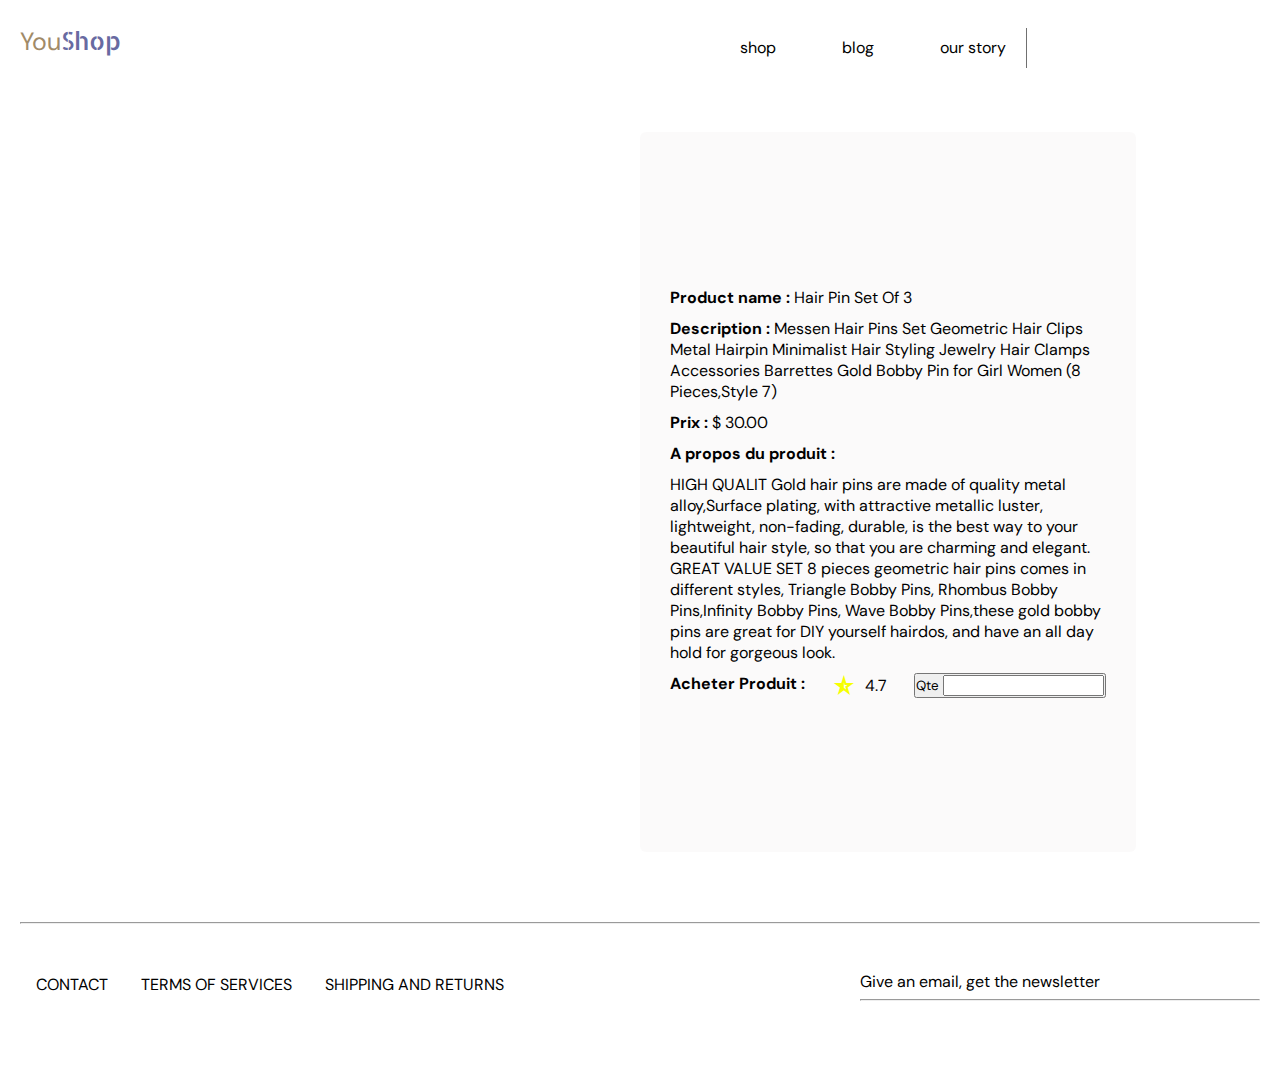
==== detailProduit.html @ 35439ead "pushing the pages -panier-payement-livraison-detail-" ====
<!DOCTYPE html>
<html lang="en">
<head>
    <meta charset="UTF-8">
    <meta name="viewport" content="width=device-width, initial-scale=1.0">
    <link rel="stylesheet" href="detailProduitStyle.css">
    <link rel="preconnect" href="https://fonts.googleapis.com">
    <link rel="preconnect" href="https://fonts.gstatic.com" crossorigin>
    <link href="https://fonts.googleapis.com/css2?family=Allerta+Stencil&display=swap" rel="stylesheet">
    <link rel="preconnect" href="https://fonts.googleapis.com">
<link rel="preconnect" href="https://fonts.gstatic.com" crossorigin>
<link rel="stylesheet" href="https://fonts.googleapis.com/css2?family=Material+Symbols+Outlined:opsz,wght,FILL,GRAD@24,400,0,0" />
<link href="https://fonts.googleapis.com/css2?family=Allerta+Stencil&family=DM+Sans:ital,opsz,wght@0,9..40,100;0,9..40,200;0,9..40,300;0,9..40,400;0,9..40,500;0,9..40,600;0,9..40,700;0,9..40,800;0,9..40,900;0,9..40,1000;1,9..40,100;1,9..40,200;1,9..40,300;1,9..40,400;1,9..40,500;1,9..40,600;1,9..40,700;1,9..40,800;1,9..40,900&display=swap" rel="stylesheet">
    
    <title>Document</title>
</head>
<body>
     <!-- le debut du header du page -->
     <header>
        <div class="logo">
            <a href="index.html"><span>You</span>Shop</a>
        </div>
        <nav>
            <ul >
                <li><a href="#">shop</a></li>
                <li><a href="#">blog</a></li>
                <li><a href="livraison.html">our story</a></li>
            </ul>
            <ul class="list_icon">
                <li><a href="#"><img src="photos/icon1.png" alt=""></a></li>
                <li><a href="panier.html"><img src="photos/icon02.png" alt=""></a></li>
                <li><a href="#"><img src="photos/icon3.png" alt=""></a></li>
            </ul>
        </nav>
    </header>
    <!-- la fin du header du page -->
    <!-- le debut de section du detail des produits -->
    <section>
        <div class="imgProduit">
            <img src="photos/img01.jpg " alt="">
        </div>
        <div class="infoProduit">
             <p><b>Product name :</b> Hair Pin Set Of 3</p>
             <p><b>Description :</b> Messen Hair Pins Set Geometric Hair Clips Metal        Hairpin Minimalist Hair Styling Jewelry Hair Clamps Accessories Barrettes Gold Bobby Pin for Girl Women (8 Pieces,Style 7)</p>
             <p><b>Prix :</b> $ 30.00</p>
             <p><b>A propos du produit :</b></p>
             <ul class="listInfo">
                <li>HIGH QUALIT Gold hair pins are made of quality metal alloy,Surface plating, with attractive metallic luster, lightweight, non-fading, durable, is the best way to your beautiful hair style, so that you are charming and elegant.</li>
                <li>GREAT VALUE SET 8 pieces geometric hair pins comes in different styles, Triangle Bobby Pins, Rhombus Bobby Pins,Infinity Bobby Pins, Wave Bobby Pins,these gold bobby pins are great for DIY yourself hairdos, and have an all day hold for gorgeous look.</li>
             </ul>
             <div class="buttons">
                <b><a href="#">Acheter Produit :</a></b>
                <div class="vote"><span class="material-symbols-outlined">star_rate_half </span><span> 4.7</span></div>
                <button>Qte  <input type="number"></button>
             </div>
        </div>
    </section>
     <!-- le debut du footer -->
     <hr>
     <footer>
         <ul>
             <li><a href="#">CONTACT</a></li>
             <li><a href="#">TERMS OF SERVICES</a></li>
             <li><a href="#">SHIPPING AND RETURNS</a></li>
         </ul>
         <div class="sicial_media">
             <div>
                 <a href="#">Give an email, get the newsletter</a>
                 <a href="#"><img src="photos/flechpng.png" alt=""></a>
             </div>
             <hr>
             <ul>
                 <li><a href="#"><img src="photos/linkedin.png" alt=""></a></li>
                 <li><a href="#"><img src="photos/facebook.png" alt=""></a></li>
                 <li><a href="#"><img src="photos/instagram.png" alt=""></a></li>
                 <li><a href="#"><img src="photos/twitter.png" alt=""></a></li>
             </ul>
         </div>
     </footer>
     <!-- la fin du footer -->
 
</body>
</html>
---- detailProduitStyle.css ----
*{
    margin: 0;
    padding: 0;
    box-sizing: border-box;
    font-family: 'DM Sans', sans-serif;
    text-decoration: none;
    list-style: none;
    color: black;
}
/* centraliser verticalement le contenu du body */
body{
    padding: 20px; 
}

/*  styler le head (debut)*/
header{
    width: 1200px;
    height: 42px;
    display: flex;
    justify-content: space-between;
    align-items: center;
    
}
.logo a{
    color: #686AA1;
    font-family:'Allerta Stencil', sans-serif;
    font-size: 25px;
}
.logo span{
    color: #A18A68;
}
nav{
    width: 500px;
    height: 27px;
    display: flex;
    
    justify-content: space-between;
   
}
nav ul{
    width: 318px;
    height: 7px;
    display: flex;
    padding: 20px;
    justify-content: space-between;
    align-items: center;
}
nav .list_icon{
    width: 200px;
    padding-top: 25px;
}
nav .list_icon img{
    width: 18px;
}

nav ul:first-child{
    border-right: 1px solid #707070;
}
/*  styler le head (fin) */
/* styler la section du detail des produits (debut)*/
section{
    width : 80%;
    height: 80vh;
    margin: 70px auto;
    display: flex;
    justify-content: space-between;
}
section .imgProduit, section .infoProduit{
    height: 100%;
    width: 50%;
    border-radius: 6px;
}
section img{
    height: 100%;
}
section .infoProduit{
    padding: 30px;
    display: flex;
    flex-direction: column;
    justify-content: center;
    align-items: flex-start;
    gap: 10px;
    background-color:rgba(235, 230, 230, 0.2);
}
.listInfo{
    list-style: circle;
}
section .infoProduit .buttons{
    width: 100%;
    display: flex;
    justify-content: space-between;
}
.vote{
    display: flex;
    align-items: center;
    gap: 0.6rem;
}


.material-symbols-outlined {
  color: rgb(246, 255, 0);
}

/* styler la section du detail des produits (fin)*/
/* footer style (debut) */
footer{
    width: 100%;
    height: 60px;
    margin: 40px 0px;
    display: flex;
    justify-content: space-between;
}
footer ul{
    width: 500px;
    margin: 10px 0px;
    display: flex;
    justify-content: space-around;

}
.sicial_media div{
    margin: 7px 0px;
    display: flex;
    justify-content: space-between;
}
.sicial_media{
    width: 400px;
    position: relative;
}
.sicial_media ul{
    width: 200px;
    position: absolute;
    right: 0px;
}
/* footer style (fin) */
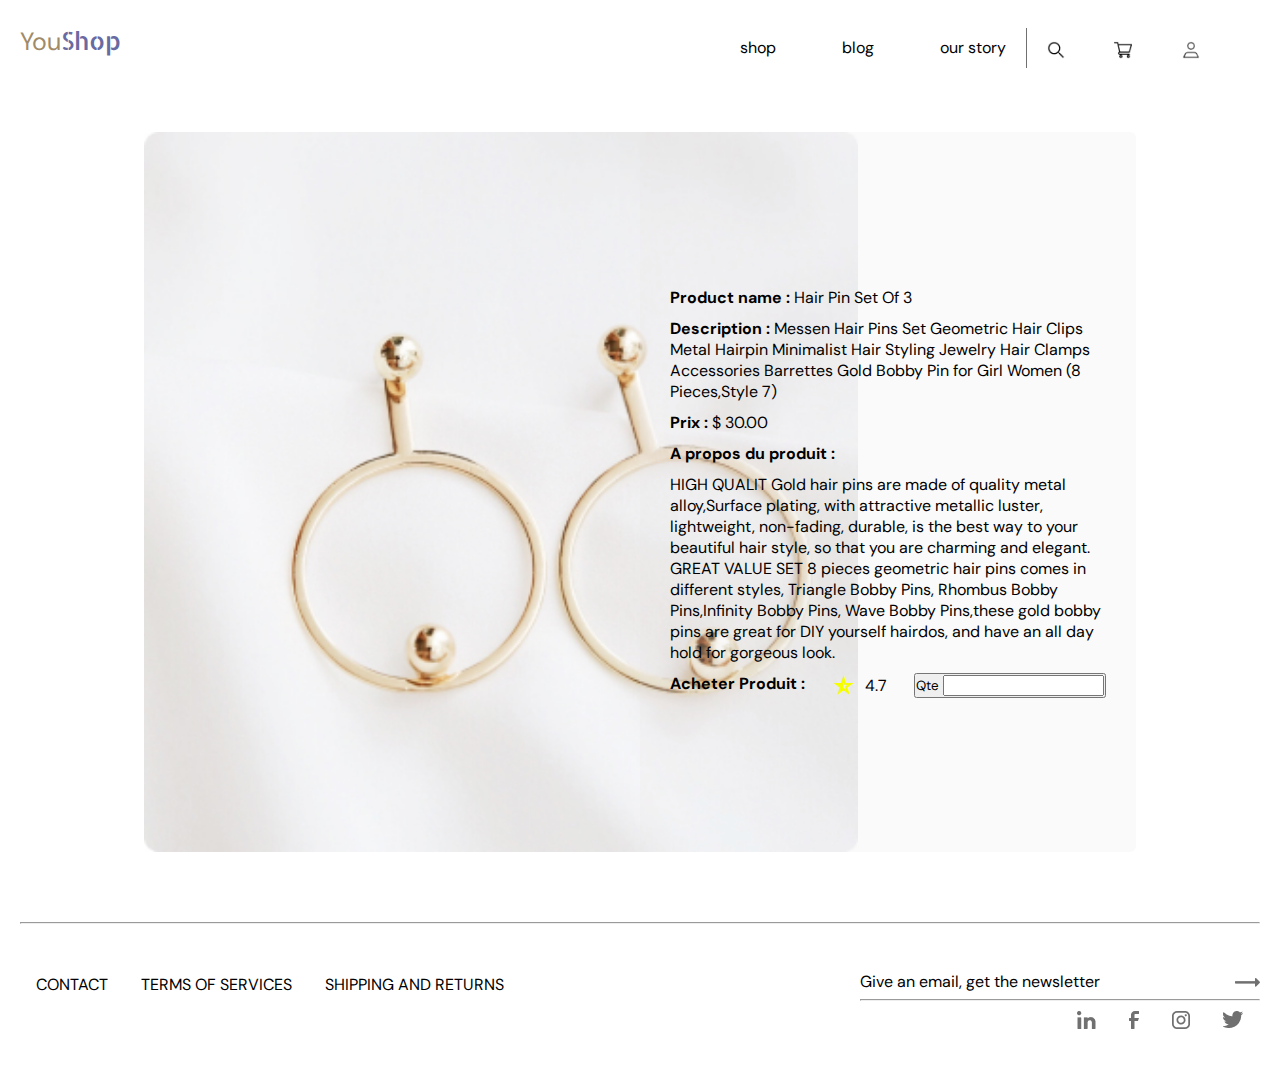
==== commit 5f06e719: "add responsive code and photos" ====
--- a/detailProduit.html
+++ b/detailProduit.html
@@ -12,27 +12,34 @@
 <link rel="stylesheet" href="https://fonts.googleapis.com/css2?family=Material+Symbols+Outlined:opsz,wght,FILL,GRAD@24,400,0,0" />
 <link href="https://fonts.googleapis.com/css2?family=Allerta+Stencil&family=DM+Sans:ital,opsz,wght@0,9..40,100;0,9..40,200;0,9..40,300;0,9..40,400;0,9..40,500;0,9..40,600;0,9..40,700;0,9..40,800;0,9..40,900;0,9..40,1000;1,9..40,100;1,9..40,200;1,9..40,300;1,9..40,400;1,9..40,500;1,9..40,600;1,9..40,700;1,9..40,800;1,9..40,900&display=swap" rel="stylesheet">
     
-    <title>Document</title>
+<title>Document</title>
+<link rel="stylesheet" href="https://fonts.googleapis.com/css2?family=Material+Symbols+Outlined:opsz,wght,FILL,GRAD@24,400,0,0" />
 </head>
 <body>
-     <!-- le debut du header du page -->
-     <header>
-        <div class="logo">
-            <a href="index.html"><span>You</span>Shop</a>
-        </div>
-        <nav>
-            <ul >
-                <li><a href="#">shop</a></li>
-                <li><a href="#">blog</a></li>
-                <li><a href="livraison.html">our story</a></li>
-            </ul>
-            <ul class="list_icon">
-                <li><a href="#"><img src="photos/icon1.png" alt=""></a></li>
-                <li><a href="panier.html"><img src="photos/icon02.png" alt=""></a></li>
-                <li><a href="#"><img src="photos/icon3.png" alt=""></a></li>
-            </ul>
-        </nav>
-    </header>
+ <!-- le debut du header du page -->
+ <header>
+    <div class="logo">
+        <a href="index.html"><span>You</span>Shop</a>
+    </div>
+    <nav>
+        <ul >
+            <li><a href="#">shop</a></li>
+            <li><a href="#">blog</a></li>
+            <li><a href="livraison.html">our story</a></li>
+        </ul>
+        <ul class="list_icon">
+            <li><a href="#"><img src="photos/icon1.png" alt=""></a></li>
+            <li><a href="panier.html"><img src="photos/icon02.png" alt=""></a></li>
+            <li><a href="#"><img src="photos/icon3.png" alt=""></a></li>
+        </ul>
+       
+    </nav>
+    <ul class="menu">
+        <li><button><span class="material-symbols-outlined">
+            menu
+            </span></button></li>
+    </ul>
+</header>
     <!-- la fin du header du page -->
     <!-- le debut de section du detail des produits -->
     <section>
@@ -58,7 +65,7 @@
      <!-- le debut du footer -->
      <hr>
      <footer>
-         <ul>
+         <ul class="links">
              <li><a href="#">CONTACT</a></li>
              <li><a href="#">TERMS OF SERVICES</a></li>
              <li><a href="#">SHIPPING AND RETURNS</a></li>
@@ -66,7 +73,7 @@
          <div class="sicial_media">
              <div>
                  <a href="#">Give an email, get the newsletter</a>
-                 <a href="#"><img src="photos/flechpng.png" alt=""></a>
+                 <a class="flech" href="#"><img src="photos/flechpng.png" alt=""></a>
              </div>
              <hr>
              <ul>
@@ -79,5 +86,7 @@
      </footer>
      <!-- la fin du footer -->
  
+     
+ 
 </body>
 </html>--- a/detailProduitStyle.css
+++ b/detailProduitStyle.css
@@ -56,6 +56,16 @@
 nav ul:first-child{
     border-right: 1px solid #707070;
 }
+nav button span{
+  
+    color:rgb(248, 246, 246);
+    background: #ad1680;
+    outline-color:none;
+    border-color: none;
+}
+.menu{
+    display: none;
+}
 /*  styler le head (fin) */
 /* styler la section du detail des produits (debut)*/
 section{
@@ -131,4 +141,95 @@
     position: absolute;
     right: 0px;
 }
-/* footer style (fin) */+/* footer style (fin) */
+
+/* start responsive code */
+@media screen and (max-width: 1250px){
+    nav{
+        display: none;
+    }
+    .menu{
+        position:absolute;
+        top: 2rem ;
+        right: 3rem;
+    display: inline-block;
+}
+    section{
+        width : 95%;
+        margin: 70px auto;
+        height: fit-content;
+        align-items: center;
+        gap: 1.5rem;
+        flex-direction: column;
+        background-color: #ccc;
+        padding: 1rem;
+    }
+    section .imgProduit, section .infoProduit{
+        height: fit-content;
+        width: 90%;
+        border-radius: 6px;
+        text-align: center;
+    }
+    .imgProduit img{
+        border-radius: 1rem;
+        border: solid 2px #8e4575;
+        box-shadow: 2px 2px 20px 5px #1d1d1d;
+    }
+  
+    /* footer style (debut) */
+footer{
+    width: 98%;
+    margin:2rem auto;
+    height: fit-content;
+    display: flex;
+    justify-content: space-between;
+}
+footer .links{
+    width: 45%;
+    margin: 10px 0px;
+    display: flex;
+    flex-direction: column;
+    gap: 1rem;
+    justify-content: space-around;
+
+}
+.sicial_media div{
+    margin: 7px 0px;
+    display: flex;
+    justify-content: space-between;
+}
+.sicial_media{
+    width: 30%;
+    position: relative;
+}
+.sicial_media ul{
+    width: 100%;
+    position: absolute;
+    right: 0px;
+}
+/* footer style (fin) */
+}
+@media screen and (max-width: 760px){
+    *{
+    text-align: center;
+   }
+    footer{
+       flex-direction: column;
+       align-items: center;
+       gap: 1rem;
+    }
+    footer ul{
+        width: 70%;
+        text-align: center;
+    }
+    .flech{
+        display: none;
+    }
+    .buttons{
+        flex-direction: column;
+        align-items: center;
+        gap: .5rem;
+    }
+}
+
+/* end responsive code */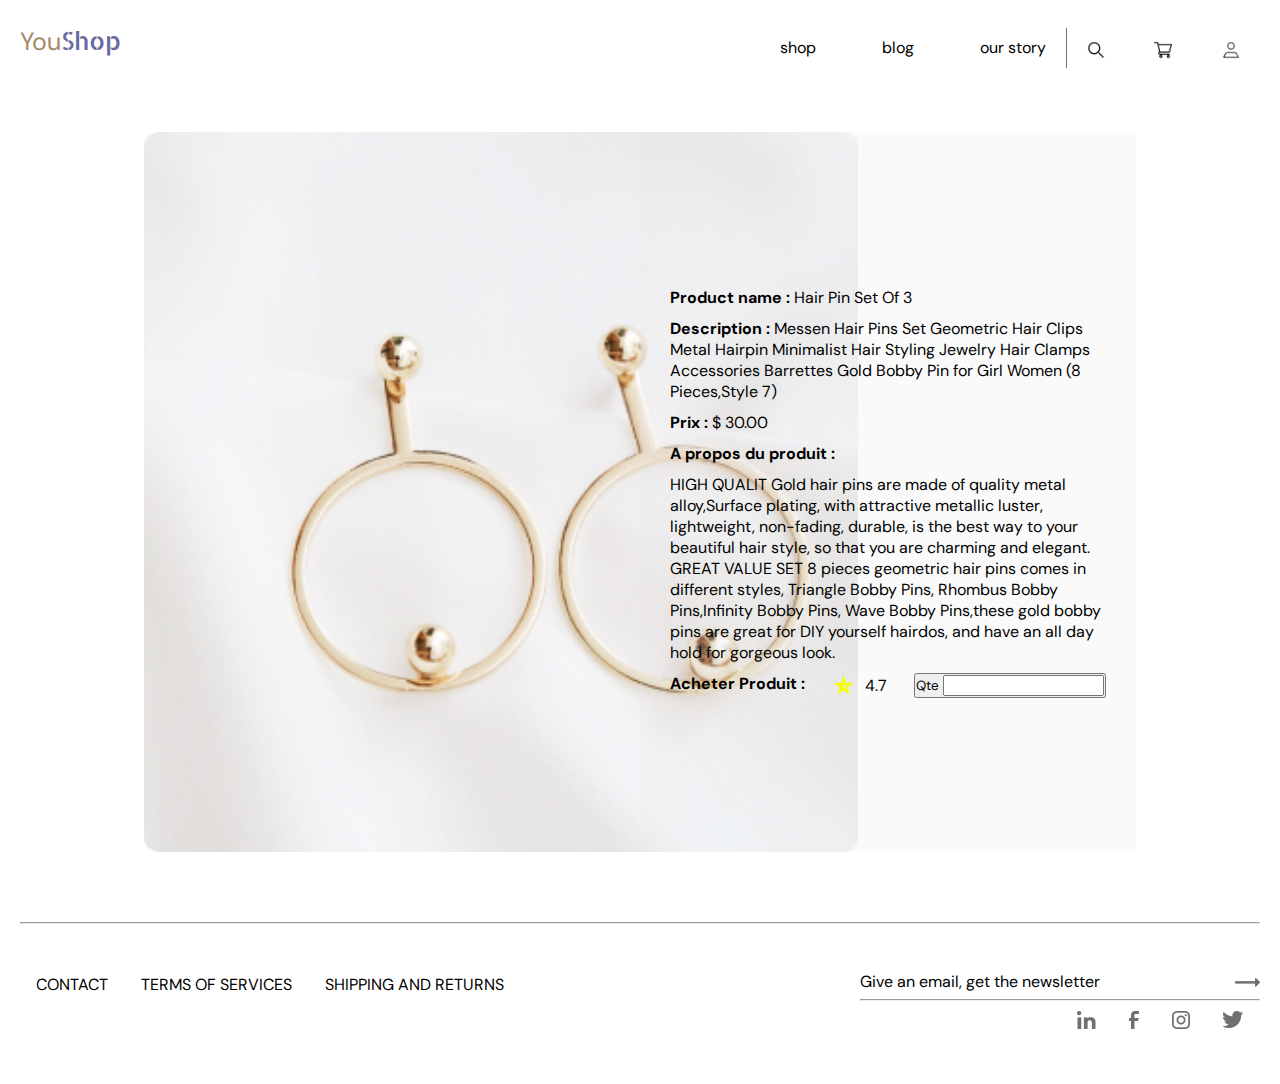
==== commit c407e250: "les evenement par javascript" ====
--- a/detailProduit.html
+++ b/detailProduit.html
@@ -24,7 +24,7 @@
     <nav>
         <ul >
             <li><a href="#">shop</a></li>
-            <li><a href="#">blog</a></li>
+            <li><a href="detailProduit.html">blog</a></li>
             <li><a href="livraison.html">our story</a></li>
         </ul>
         <ul class="list_icon">
@@ -32,19 +32,20 @@
             <li><a href="panier.html"><img src="photos/icon02.png" alt=""></a></li>
             <li><a href="#"><img src="photos/icon3.png" alt=""></a></li>
         </ul>
-       
-    </nav>
-    <ul class="menu">
-        <li><button><span class="material-symbols-outlined">
-            menu
-            </span></button></li>
-    </ul>
+        
+    </nav><ul  class="menu">
+            <li><button><span class="material-symbols-outlined">
+                menu
+                </span></button></li>
+        </ul>
 </header>
     <!-- la fin du header du page -->
     <!-- le debut de section du detail des produits -->
     <section>
         <div class="imgProduit">
             <img src="photos/img01.jpg " alt="">
+            <img class="img-res" src="photos/img01.jpg " alt="">
+            <img class="img-res" src="photos/img01.jpg " alt="">
         </div>
         <div class="infoProduit">
              <p><b>Product name :</b> Hair Pin Set Of 3</p>
@@ -87,6 +88,7 @@
      <!-- la fin du footer -->
  
      
- 
+ <script src="events.js"></script>
+ <script src="indexEvent.js"></script>
 </body>
 </html>--- a/detailProduitStyle.css
+++ b/detailProduitStyle.css
@@ -14,7 +14,7 @@
 
 /*  styler le head (debut)*/
 header{
-    width: 1200px;
+    width: 100%;
     height: 42px;
     display: flex;
     justify-content: space-between;
@@ -55,6 +55,9 @@
 
 nav ul:first-child{
     border-right: 1px solid #707070;
+}
+.img-res{
+    display: none;
 }
 nav button span{
   
@@ -148,34 +151,52 @@
     nav{
         display: none;
     }
+    .img-res{
+        display: inline-block;
+    }
     .menu{
-        position:absolute;
-        top: 2rem ;
-        right: 3rem;
-    display: inline-block;
-}
+        display: inline-block;
+        position:relative;
+        top: 0.2rem ;
+        right: 2rem;
+    }
     section{
-        width : 95%;
+        width : 98%;
+        height: fit-content;
+        background-color: #707070;
+        padding: 1rem;
         margin: 70px auto;
-        height: fit-content;
+        display: flex;
+        flex-direction: column;
+        border-radius: 6px;
+        gap: 0.5rem;
         align-items: center;
-        gap: 1.5rem;
-        flex-direction: column;
-        background-color: #ccc;
-        padding: 1rem;
     }
     section .imgProduit, section .infoProduit{
         height: fit-content;
-        width: 90%;
+        width: 100%;
+        
         border-radius: 6px;
-        text-align: center;
-    }
-    .imgProduit img{
-        border-radius: 1rem;
-        border: solid 2px #8e4575;
-        box-shadow: 2px 2px 20px 5px #1d1d1d;
-    }
-  
+    }
+    .imgProduit {
+        display: flex;
+        justify-content: space-between; 
+    }
+    section img{
+        width: 30%;
+        border-radius: 6px;
+    }
+    section .infoProduit{
+        padding: 30px;
+        display: flex;
+        flex-direction: column;
+        justify-content: center;
+        align-items: flex-start;
+        font-weight: 200;
+        gap: 10px;
+        background-color:rgba(235, 230, 230, 0.2);
+    }
+    
     /* footer style (debut) */
 footer{
     width: 98%;
@@ -210,9 +231,67 @@
 /* footer style (fin) */
 }
 @media screen and (max-width: 760px){
-    *{
-    text-align: center;
-   }
+    .nav{
+        position: absolute;
+        top: 0;
+        left: -20000px;
+        padding: 3rem;
+        background-color: #686AA1;
+        width: 100vw;
+        height: 100vh;
+        flex-direction: column;
+        justify-content: start;
+        align-items: start;
+        font-size: large;
+       
+    }
+    .nav ul{
+        position: static;
+        height: 40%;
+        width: 100%;
+        flex-direction: column;
+        justify-content: space-around;
+        align-items: start;
+    }
+    nav .list_icon{
+        position: static;
+        width: 100%;
+        height: 40%;
+        padding-top: 5px;
+        flex-direction: column;
+        justify-content: space-around;
+        align-items: start;
+    }
+    nav ul li{
+        display: block;
+        width: 100%;
+        padding: 5px;
+        border-radius: 6px;
+    }
+    nav ul li:hover{
+        
+        background-color: #ad1680;
+    }
+    
+    nav ul:first-child{
+        border-right: 1px solid #707070;
+    } 
+    .menu{
+        display: inline-block;
+        position:relative;
+        top: 0.2rem ;
+        right: 2rem;
+    }
+    .menu:checked ~ .nav{
+        left: 0px;
+    }
+
+    section .section_img{
+        min-width: 100%;
+        position: relative;
+        right:15rem;
+        border-radius: 8px;
+    }
     footer{
        flex-direction: column;
        align-items: center;
@@ -222,14 +301,19 @@
         width: 70%;
         text-align: center;
     }
-    .flech{
-        display: none;
-    }
-    .buttons{
-        flex-direction: column;
+    .sicial_media{
+        width: 100%;
         align-items: center;
-        gap: .5rem;
-    }
-}
+    }
+    footer .links{
+        width: 100%;
+        margin: 10px 0px;
+        display: flex;
+        flex-direction: row;
+    
+    }
+    
+}
+
 
 /* end responsive code */